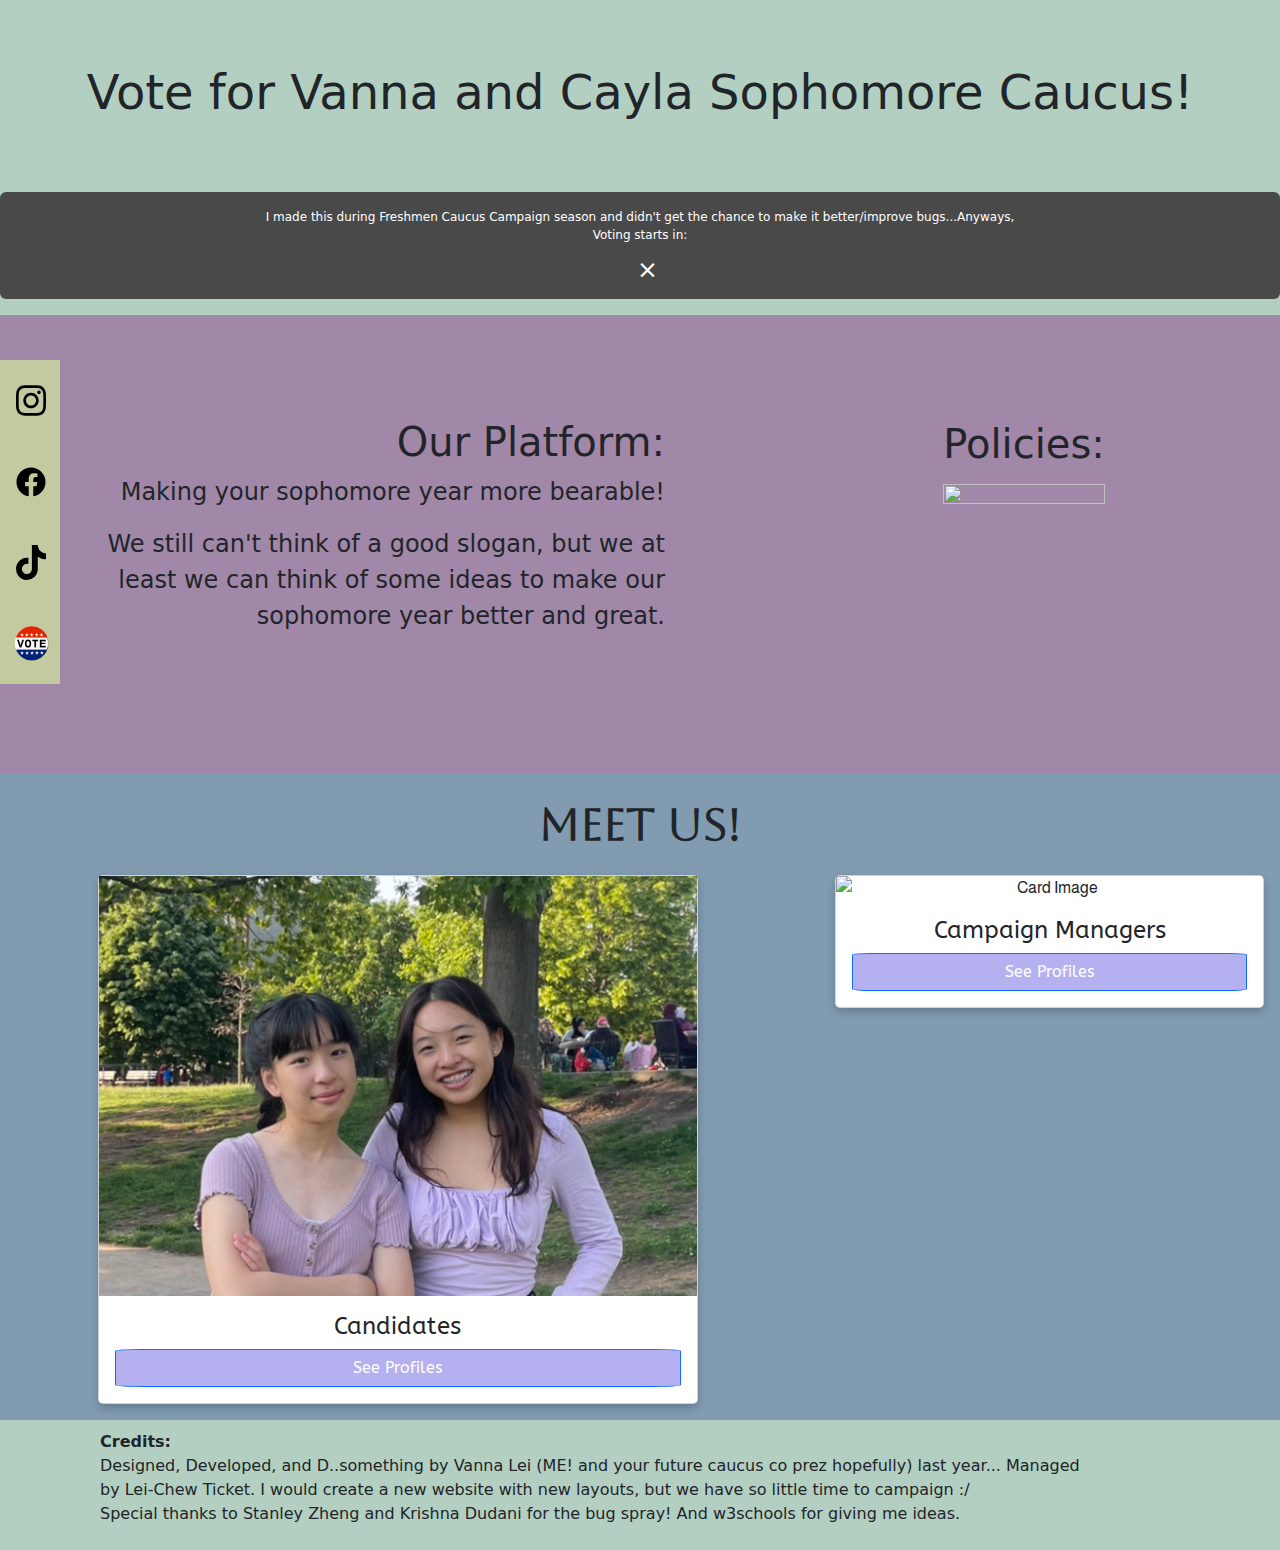
==== index.html @ 8eacfbf7 "Add files via upload" ====
<!DOCTYPE html>
<html lang="en">
<head>
  <title>Chew-Lei :D</title>
  <link rel="icon" href="mascoticon.png" type="image/a-icon">
  <meta charset="utf-8">
  <meta name="viewport" content="width=device-width, initial-scale=1">
  <link href='https://fonts.googleapis.com/css?family=ABeeZee' rel='stylesheet'>
  <link href='https://fonts.googleapis.com/css?family=ABeeZee' rel='stylesheet'>
  <link href="https://cdn.jsdelivr.net/npm/bootstrap@5.2.1/dist/css/bootstrap.min.css" rel="stylesheet">
  <script src="https://cdn.jsdelivr.net/npm/bootstrap@5.2.1/dist/js/bootstrap.bundle.min.js"></script>
</head>
<body>
  <div class="website">
<style>
  .website{
    background-color: #b3cfc1;
  }
</style>

<!--heading-->
<div id="navbar">
  <a href="https://vote.stuysu.org/election/sophomore-caucus-elections-23-24" target="_blank"><h class="display-5 text-dark margin-top">Vote for<b> Vanna</b> and <b>Cayla</b> Sophomore Caucus!</h></a>
</div>
<div class="text-center flex min-h-[50vh] items-center justify-content">


    <style>
    
      #navbar {
        position: fixed;
        overflow: hidden;
        background-color: #b3cfc1;
        padding: 50px 10px; 
        transition: 0.4s;
        width: 100%;
        top: 0;
        z-index: 99;

      }
      
      #navbar a {
        float: center;
        display: block;
        color: #f2f2f2;
        text-align: center;
        padding: 14px;
        text-decoration: none;
        font-size: 20px;
      }
      @media screen and (max-width: 400px) {
  #navbar {
    padding: 15px 10px !important;
  }
}
      </style>

      <script>
      window.onscroll = function() {scrollFunction()};

      function scrollFunction() {
  if (document.body.scrollTop > 60 || document.documentElement.scrollTop > 60) {
    document.getElementById("navbar").style.padding = "30px 10px";
  } else {
    document.getElementById("navbar").style.padding = "50px 10px";
  }
}
      </script>
  
    </div>
<br><br>
<br><br>
<br><br>
<br><br>
<!--Alert button-->
<div class="alertbut">
  <style>
    .alert {
      padding: 15px;
      background-color: rgb(73 73 73);
      color: white;
      font-size: 12px;
      text-align: center;
    }
    
    .closebtn {
      margin-left: 15px;
      color: white;
      float: center;
      font-size: 25px;
      line-height: 20px;
      cursor: pointer;
      transition: 0.3s;
    }
    
    .closebtn:hover {
      color: rgb(114, 187, 177);
    }
    </style>
    <div class="alert">
      <p>I made this during Freshmen Caucus Campaign season and didn't get the chance to make it better/improve bugs...Anyways, <br> Voting starts in:</p>
        <div class="countdown" id="countdown">
        
        <script>
        var countDownDate = new Date("June 2, 2023 8:00:00").getTime();
        
        var x = setInterval(function() {
        
          var now = new Date().getTime();
            
          var distance = countDownDate - now;
            
          var days = Math.floor(distance / (1000 * 60 * 60 * 24));
          var hours = Math.floor((distance % (1000 * 60 * 60 * 24)) / (1000 * 60 * 60));
          var minutes = Math.floor((distance % (1000 * 60 * 60)) / (1000 * 60));
          var seconds = Math.floor((distance % (1000 * 60)) / 1000);
        
          document.getElementById("countdown").innerHTML = days + "d " + hours + "h "
          + minutes + "m " + seconds + "s ";
            
          if (distance < 0) {
            clearInterval(x);
            document.getElementById("demo").innerHTML = "Start voting!";
          }
        }, 1000);
        </script>
      </div>

      <span class="closebtn" onclick="this.parentElement.style.display='none';">&times;</span> 
            </div>
    </div>

      <!--Platform-->
<div class="platform">

<style>
.column {
  float: left;
}
.column.side1 {
  width: 60%;
}
.column.middle1 {
  width: 40%;
}
.row2:after {
  content: "";
  display: table;
  clear: both;
}
@media screen and (max-width: 800px) {
  .column.side1, .column.middle1 {
    width: 100%;
  }
}

</style>

<div class="row2">
  <div class="column side1">

    <div class="platform">

  <style>
    .platform {
      background-color:#a187a8;
    }
  </style>
<div class="platform1">

  <div class="p-5 text-left text-dark" style="text-align: right">
          <h1>Our Platform:</h1>

          <p>
            Making your sophomore year more bearable!  
          </p>

We still can't think of a good slogan, but we at least we can think of some ideas to make our sophomore year better and great. <br>
<br>
         <style>
            .platform1 {
              font-size: 24px;
              padding: 55px;
            }

          </style>
          </div>
</div>
</div>

   </div>
  <div class="column middle1">
       <div class="policy">
        <br><br>
<h1>Policies:</h1>

<a href="policies.html"><img src="mascot.png" style="width: 60%; height: 60%;"></a>

<style>
  .policy {
    text-align: center;
    font-size: 25px;
    padding: 30px;
  }
</style>
</div>
  </div>
</div>
  </div>


<!--profiles-->
<div class="profiles"> <br>
  <link href='https://fonts.googleapis.com/css?family=Aboreto' rel='stylesheet'>
  <link href='https://fonts.googleapis.com/css?family=Almarai' rel='stylesheet'>

<h1 class="meet"><b>Meet us!</b></h1> 

<div class="row">
  <div class="column">
    <div class="container col p-3 text-center">
    <div class="card card-img img-fluid col">
      <img src="Lei-Chew.png" alt="Card Image" width="100%">
         <div class="card-body">
            <h4 class="card-title text-center" style="font-family: ABeeZee">Candidates</h4>
            <div class="d-grid">
         <button type="button" class="btn btn-primary btn-block" onclick="document.location='profile.html'">See Profiles</button>
               </div>
              </div>
          </div>
        </div>
    </div>
<!--second profile-->
<div class="column">
  <div class="container col p-3 text-center">
  <div class="card card-img img-fluid col">
    <img src="camapignmanagers.png" alt="Card Image" width="100%">
       <div class="card-body">
          <h4 class="card-title text-center" style="font-family: ABeeZee">Campaign Managers</h4>
          <div class="d-grid">
       <button type="button" class="btn btn-primary btn-block" onclick="document.location='profile2.html'">See Profiles</button>
             </div>
            </div>
        </div>
      </div>
      <br>
  </div>
        <style>
              .btn {
                background-color: #b5b1f0;
                color: white;
                font-weight: 500;
                outline: #9beeeb;
                outline: width 144px;
                border-radius: 5%;
                font-family: 'ABeeZee';
              }
              .card {
    box-shadow: 0 4px 8px 0 rgba(0, 0, 0, 0.2);
    max-width: 600px;
    margin: auto;
    text-align: center;
    border-radius: 5px 5px 5px 5px; 
    font-family: 'Almarai';
              }
         .row{
     display: grid;
    grid-template-columns: auto auto;}

         </style>

</div>    
</div>    


<style>
  .profiles{
    text-align:center;
    background-color: #819bb1;

  }
  .meet{
    font-family: 'Aboreto';
    font-size: 45px;
  }
</style>
<div class="credits" style="text-align: left; margin: 10px 200px 0px 100px;">
  <b>Credits:</b>  <br>
  Designed, Developed, and D..something by Vanna Lei (ME! and your future caucus co prez hopefully) last year... 
  Managed by Lei-Chew Ticket. I would create a new website with new layouts, but we have so little time to campaign :/
  <br> Special thanks to Stanley Zheng and Krishna Dudani for the bug spray! And w3schools for giving me ideas.
     <br><br>
   </div>
</div>



<!--social bar-->
<ul class="ct-socials">

  <li>
    <a href="https://www.instagram.com/caylanvanna/" target="_blank"><img src="instagram.svg" width="30px"></a>
  </li>
  <li>
    <a href="https://www.facebook.com/profile.php?id=100093222660681" target="_blank"><img src="facebook.svg" width="30px"></a>
  </li>
  <li>
    <a href="https://www.tiktok.com/@caylanvanna" target="_blank"><img src="tiktok.svg" width="30px"></a>
  </li>
  <li>
    <a href="https://vote.stuysu.org/election/sophomore-caucus-elections-23-24" target="_blank"><img src="vote img.png" width="35px"></a>
  </li>
</ul>
<link href="https://fonts.googleapis.com/css?family=Open+Sans+Condensed:300" rel="stylesheet">
<link rel="stylesheet" href="social-share.css">
</div>

</body>
</html>
---- social-share.css ----
.ct-socials {
    position: fixed;
    top: 40%;
    left: 0;
    list-style: none;
    padding-left: 0;
    z-index: 10;
    margin: 0;
    -webkit-transition: right 0.25s ease-in-out;
    transition: right 0.25s ease-in-out;
    display: flex;
    -ms-flex-direction: column;
    flex-direction: column;
}
.ct-socials li {
    padding: 0px 0;
}
.ct-socials li a {
    background: #c4caa0;
    display: flex;
    align-items: center;
    justify-content: center;
    color: #fff;
    width: 60px;
    height: 81px;
    -webkit-transition: all 0.15s ease-in-out;
    transition: all 0.15s ease-in-out;
    float: left;
    padding-left: 2px;
}
.ct-socials li a:hover {
    width: 60px;
    padding-left: 0;
    text-decoration: none;
    background: #92ffc0;
}
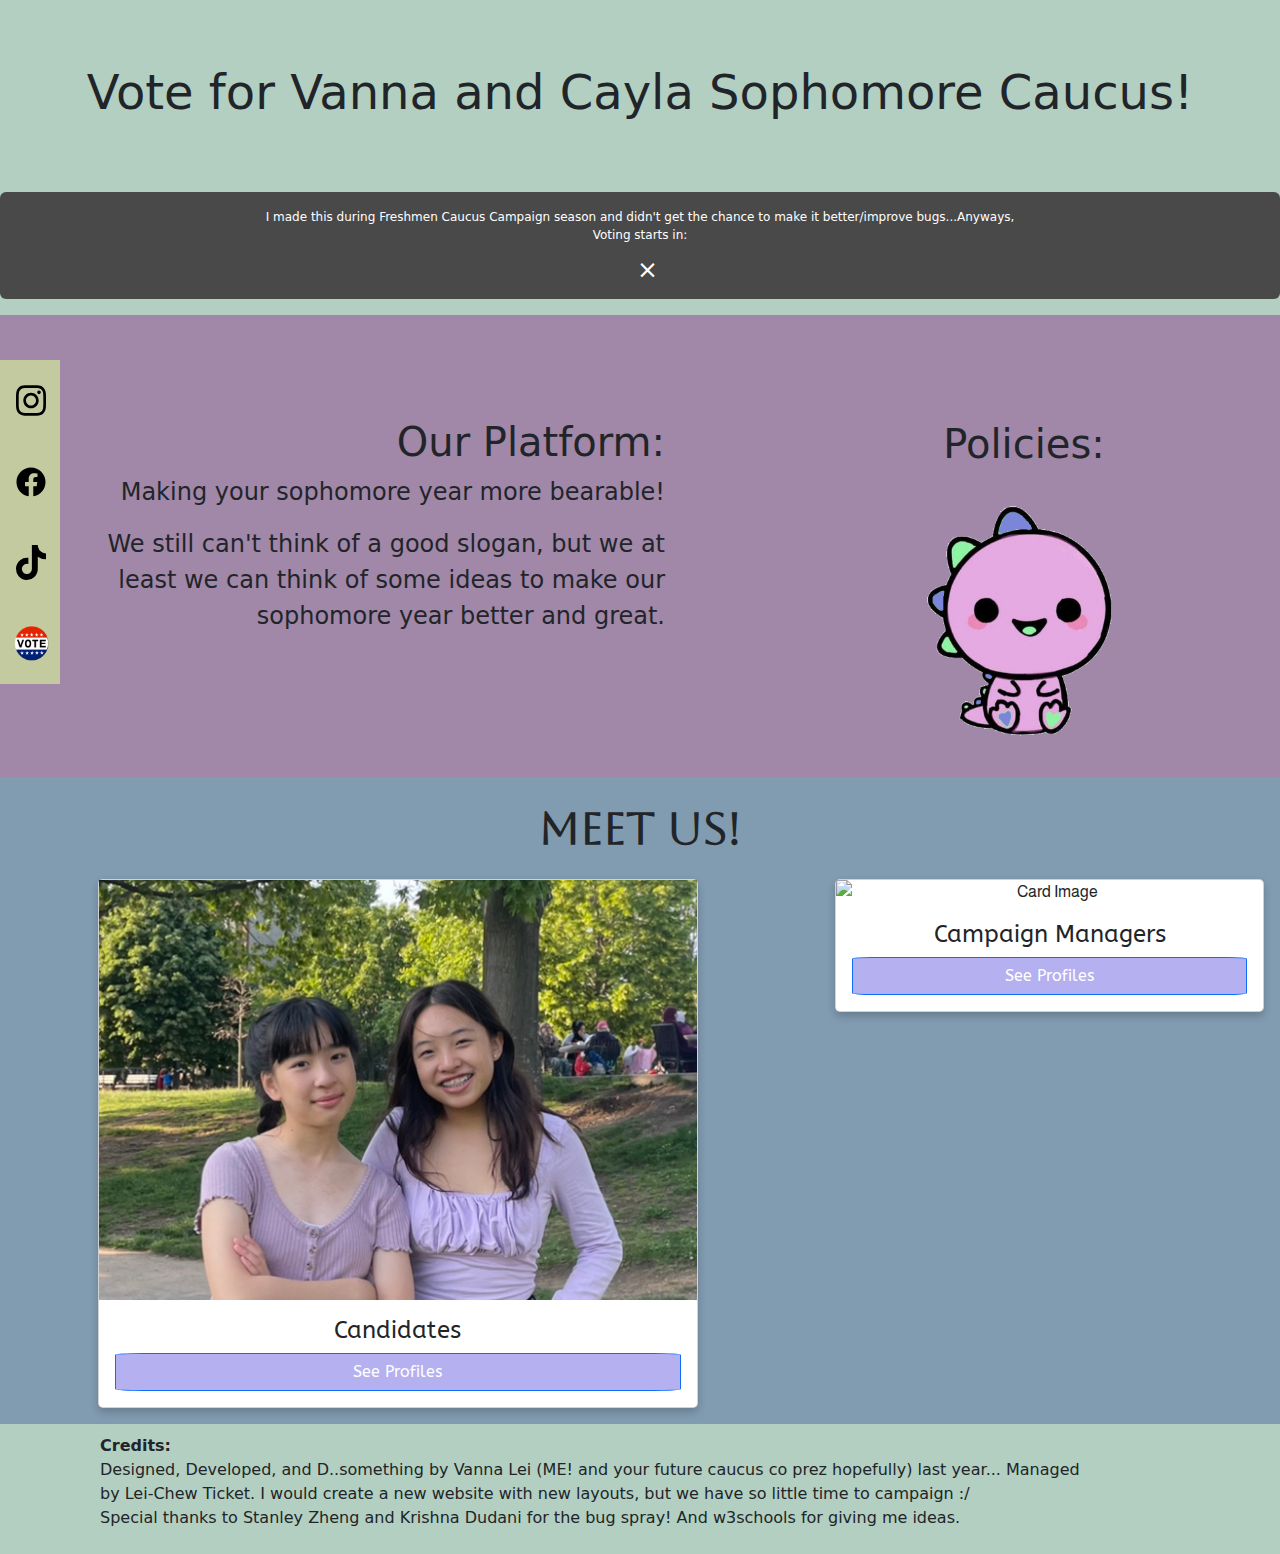
==== commit ad5cb92d: "Update index.html" ====
--- a/index.html
+++ b/index.html
@@ -194,7 +194,7 @@
         <br><br>
 <h1>Policies:</h1>
 
-<a href="policies.html"><img src="mascot.png" style="width: 60%; height: 60%;"></a>
+<a href="policies.html"><img src="mascoticon.png" style="width: 60%; height: 60%;"></a>
 
 <style>
   .policy {
@@ -316,4 +316,4 @@
 </div>
 
 </body>
-</html>+</html>
